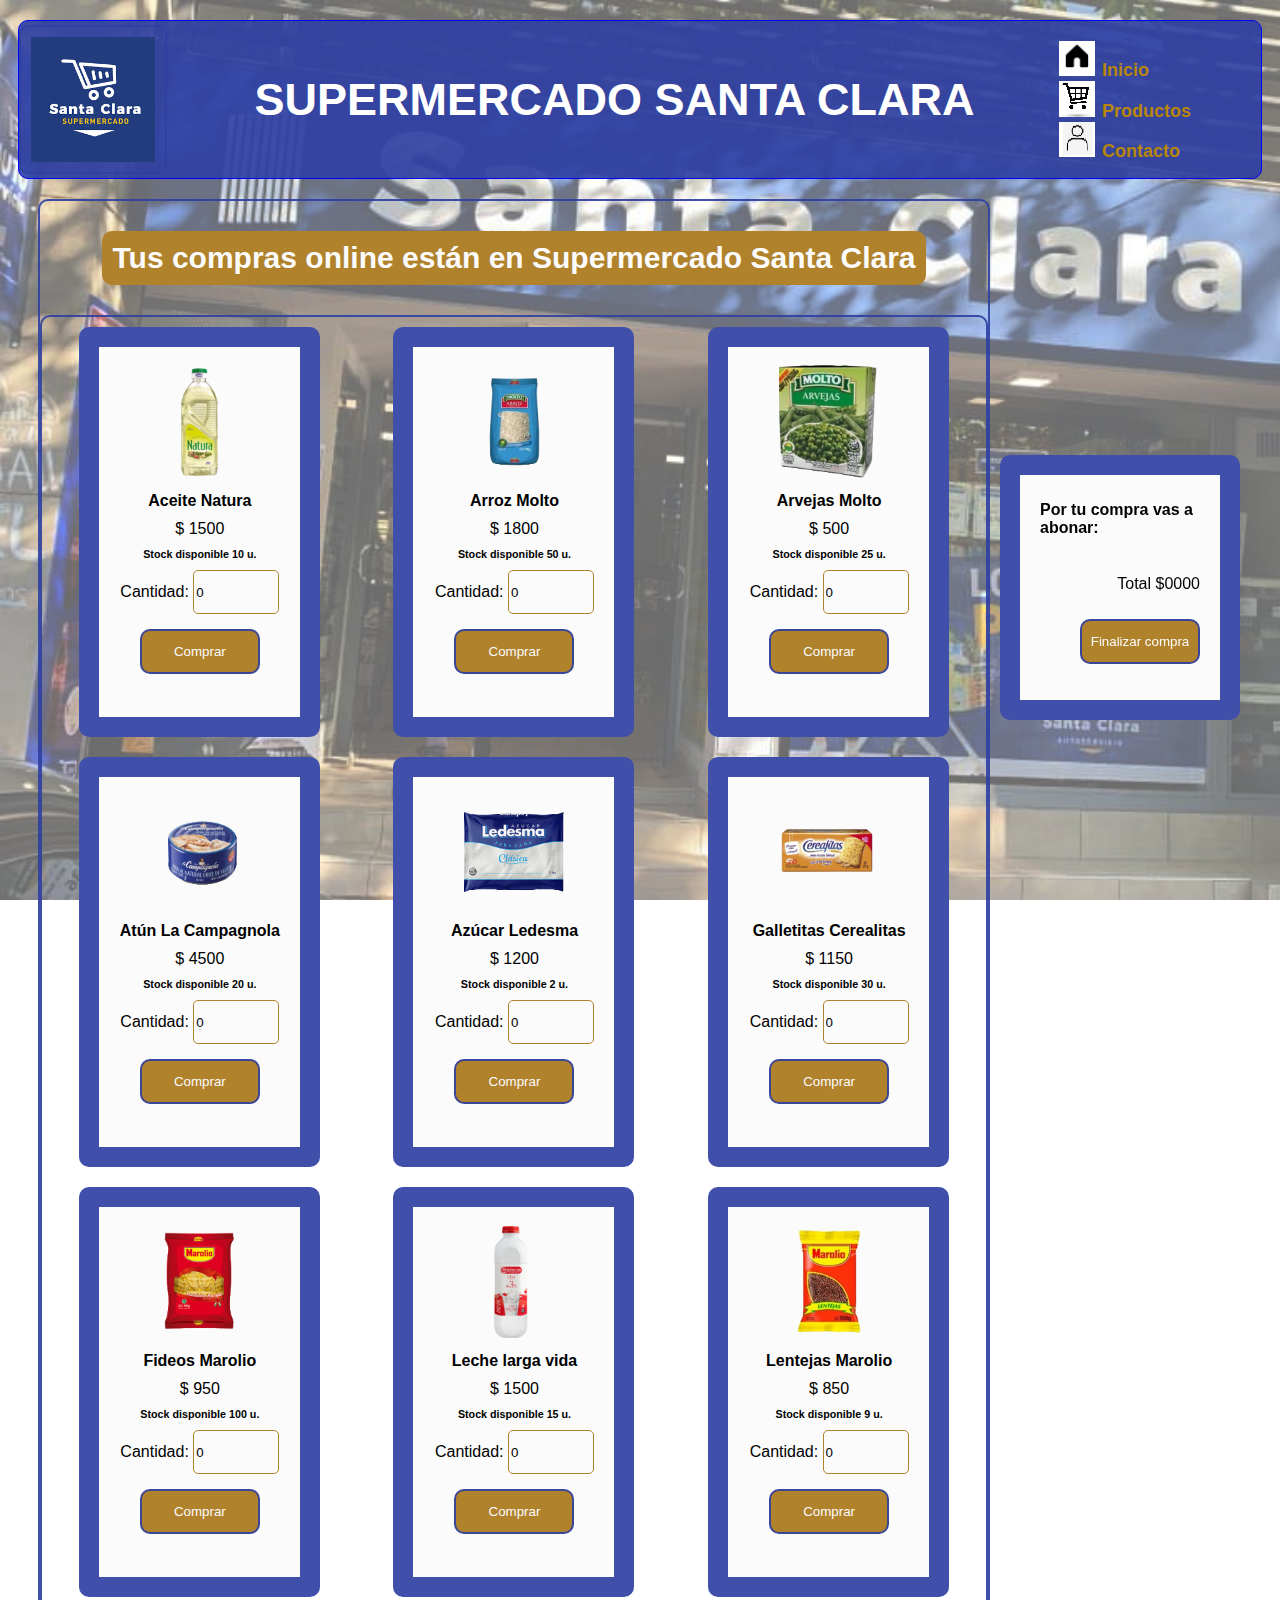
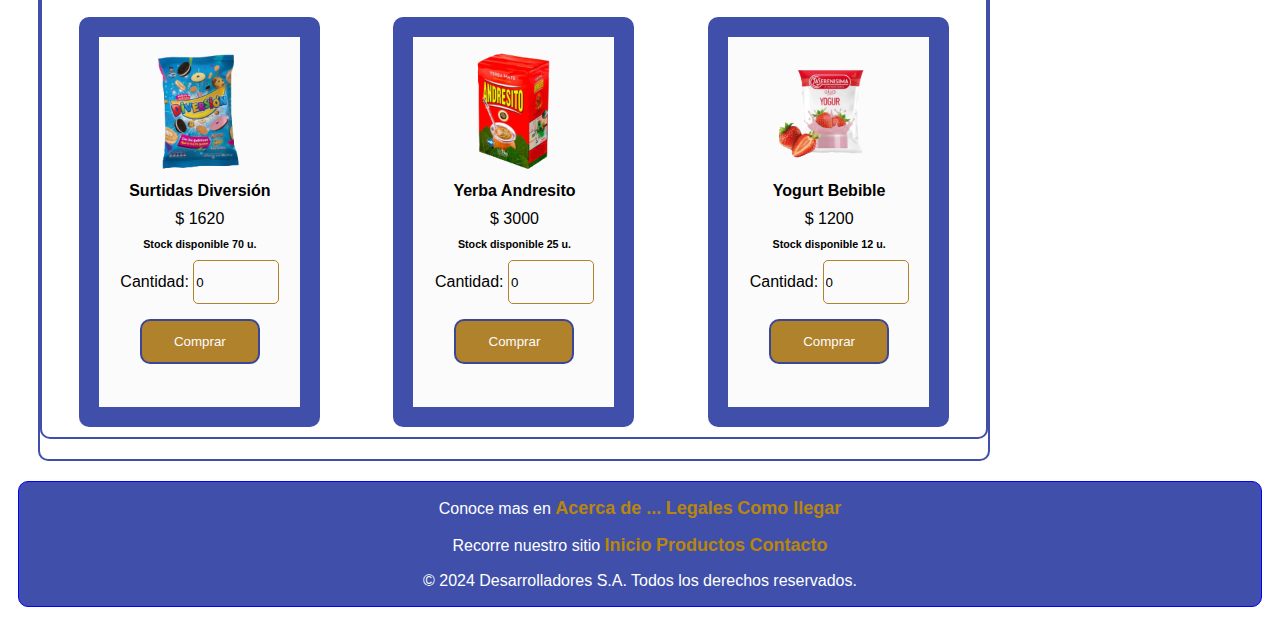
==== productos/productos.html @ 2a6896da "Agregué la pagina al repositorio local" ====
<!DOCTYPE html>
<html lang="en">

<head>
  <meta charset="UTF-8">
  <meta name="viewport" content="width=device-width, initial-scale=1.0">
  <link rel="stylesheet" href="./css/productos.css">
  <title>Productos</title>
</head>

<body>
  <header> <!-- Este es el encabezado de todas las paginas -->
    <img class="logo" src="./imagenes/logo.png" alt="Logo Supermercado ">
    <h1>SUPERMERCADO SANTA CLARA</h1>
    <nav>
      <ul>
        <li class="iconoInicio"><a class="enlace" href="../index.html">Inicio</a></li>
        <li class="iconoCarrito"><a class="enlace" href="./productos.html">Productos</a></li>
        <li class="iconoContacto"><a class="enlace" href="../contacto/contacto.html">Contacto</a></li>
      </ul>
    </nav>
  </header>

  <section>
    <div class="contenedor">
      <h3>Tus compras online están en Supermercado Santa Clara</h3>
      <div class="contenedor2" id="contenedor2">
        <!-- Acá van a aparecer todas las card -->
      </div>
      <div class="derecho">
        <h4>Por tu compra vas a abonar:</h4>
        <p>Total $<span id="total">0000</span></p>
        <button type="button" id="finalizarCompra">Finalizar compra</button>
      </div>
  </section>

  <footer> <!-- Este es el pie de todas las paginas -->
    <nav>
      <p>Conoce mas en <a class="enlace" href="../links/desarrolladores.html">Acerca de ...</a>
        <a class="enlace" href="../links/legales.html">Legales</a>
        <a class="enlace" href="../links/mapa.html">Como llegar</a>
      </p>
      <p>Recorre nuestro sitio <a class="enlace" href="../index.html">Inicio</a>
        <a class="enlace" href="./productos.html">Productos</a>
        <a class="enlace" href="../contacto/contacto.html">Contacto</a>
      </p>
      <p>© 2024 Desarrolladores S.A. Todos los derechos reservados.</p>
    </nav>
  </footer>

  <script src="./js/productos.js"></script>
</body>

</html>
---- productos/css/productos.css ----
header {
  display: flex;
  justify-content: space-between;
  width: auto;
  border: 1px solid blue;
  border-radius: 10px;
  background-color: hsla(231, 55%, 41%, 0.918);
  align-items: center;
  margin: 20px 10px; 
}

header .logo {
  border: 2px solid hsla(231, 55%, 41%, 0.918);
  border-radius: 10px;
  padding: 10px;
  width: 10%;
}

header h1 {
  margin: 0;
  font-size: 45px;
  color: white;
}

header ul {
  margin-top: 20px;
  margin-right: 70px;
}

a {
  text-decoration: none;
  font-weight: bold;
  font-size: large;
}

.iconoInicio {
  list-style-image: url(../imagenes/home.png);
}

.iconoCarrito {
  list-style-image: url(../imagenes/carrito2.jpg);
}

.iconoContacto {
  list-style-image: url(../imagenes/contacto.png);
}

.enlace:hover {

  color: darkgoldenrod;
  cursor: pointer;
}

.enlace:link {
  color: darkgoldenrod;
}


.enlace:active {
  color: darkgoldenrod;
  background-color: aqua;
}

.enlace:visited {
  color: darkgoldenrod;
  background-color: #d6c6e6;
}

body {
  width: auto;
  height: 100%;
  font-family: sans-serif, Verdana, Geneva, Tahoma;
  background-image: url("../imagenes/frente.jpg");
  background-repeat: no-repeat;
  background-size: cover;
  background-attachment: fixed;
}

section h3 {
  color: #fbfbfb;
  font-size: 30px;
  text-align: center;
  padding: 10px;
  background-color: #b1822c;
  border-radius: 10px;
}

.contenedor {
  display: flex;
  flex-wrap: wrap;
  width: 75%;
  height: auto;
  border: 2px solid hsla(231, 55%, 41%, 0.918);
  border-radius: 10px;
  margin-left: 30px;
  justify-content: center;
}

.contenedor2 {
  display: flex;
  flex-wrap: wrap;
  width: 1050px;
  height: auto;
  border: 2px solid hsla(231, 55%, 41%, 0.918);
  border-radius: 10px;
  margin-bottom: 20px;
  justify-content: space-between;
}

.card {
  display: flex;
  flex-wrap: wrap;
  flex-direction: column;
  width: 200px;
  height: 350px;
  margin: 10px auto;
  border: 20px solid hsla(231, 55%, 41%, 0.918);
  border-radius: 10px;
  background-color: #fbfbfb;
  padding-top: 10px;
  padding-bottom: 10px;
  padding-left: 1px;
  align-items: center;
}

.imgProducto {
width: 50%;
margin: 5px;
}

input {
  background-color: #fbfbfb;
  width: 80px;
  height: 40px;
  border: 1px solid #b1822c;
  border-radius: 5px;
}

.card h4 {
  margin: 5px;
  text-align: center;
}

.card h6 {
  margin: 5px;
  text-align: center;
}

.card p {
  margin: 5px;
  text-align: center;
}

button {
  width: 120px;
  height: 45px;
  padding-left: 5px;
  padding-right: 5px;
  margin-bottom: 0px;
  margin-top: 10px;
  background-color: #b1822c;
  border: 2px solid hsla(231, 55%, 41%, 0.918);
  border-radius: 10px;
  cursor: pointer;
  color: #fbfbfb;
}

button p {
  color: #fff;
}

button:hover {
  background-color: #f7c15d;
}

.derecho {
  position: fixed;
  bottom: 180px;
  right: 30px;
  display: flex;
  flex-wrap: wrap;
  flex-direction: column;
  width: 160px;
  height: 200px;
  margin-right: 10px;
  border: 20px solid hsla(231, 55%, 41%, 0.918);
  border-radius: 10px;
  background-color: #fbfbfb;
  padding-top: 5px;
  padding-bottom: 20px;
  padding-left: 20px;
  padding-right: 20px;
  justify-content: right;
  align-items: end;
}

footer {
  width: auto;
  border: solid 1px blue;
  border-radius: 10px;
  background-color: hsla(231, 55%, 41%, 0.918);
  margin: 20px 10px; 
}

footer nav {
  text-align: center;
}

footer p {
  color: white;
}
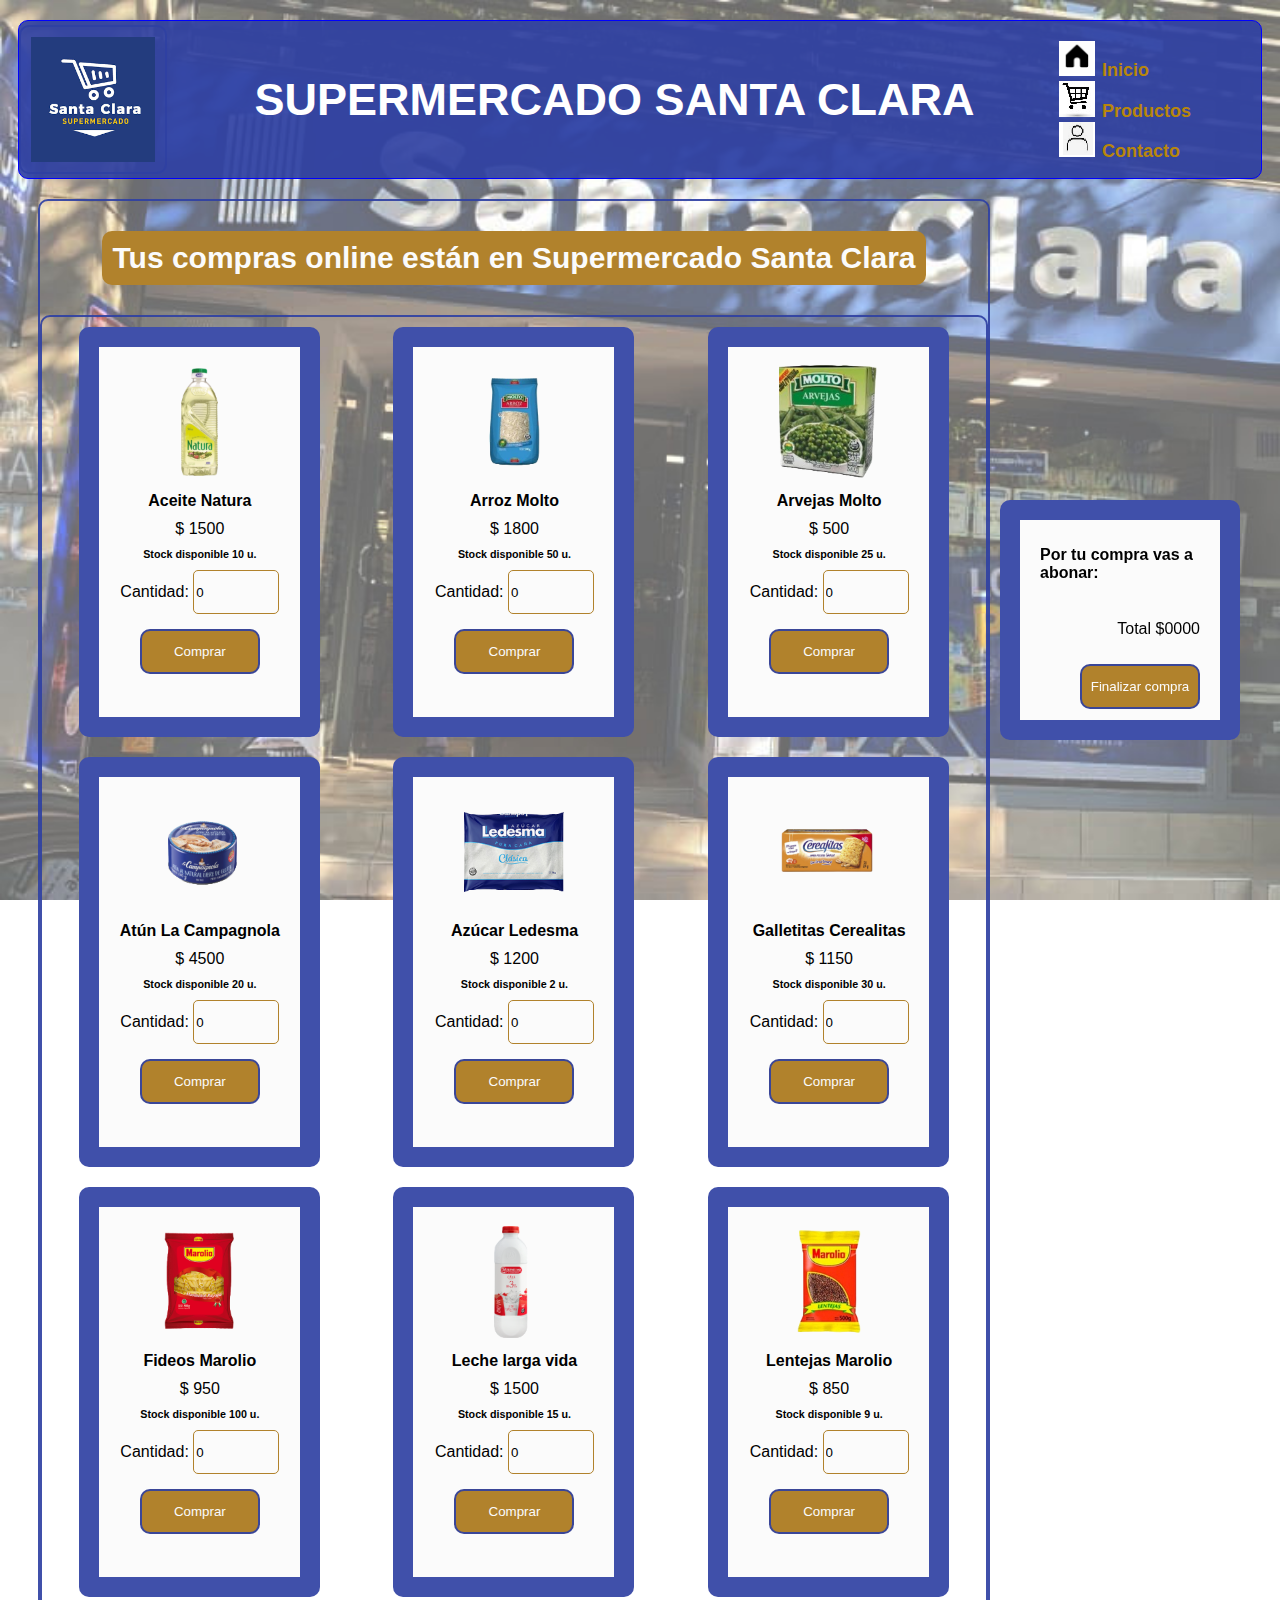
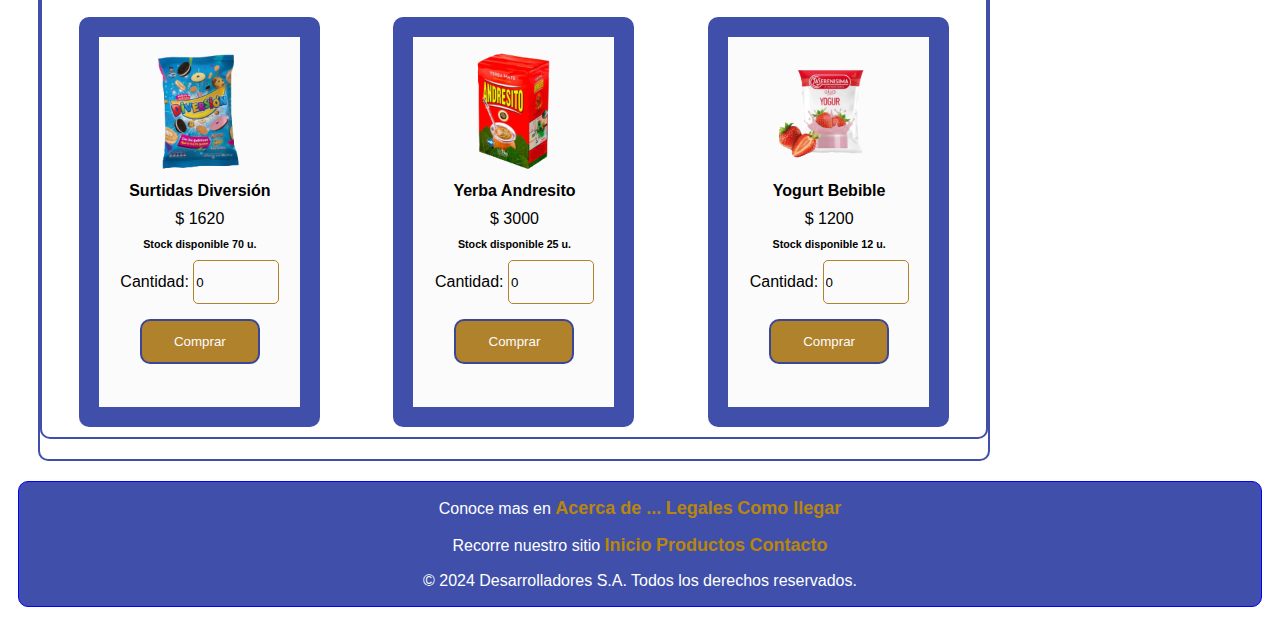
==== commit fdc388f2: "Reemplaze los alert por un div invisible" ====
--- a/productos/productos.html
+++ b/productos/productos.html
@@ -27,6 +27,9 @@
       <div class="contenedor2" id="contenedor2">
         <!-- Acá van a aparecer todas las card -->
       </div>
+      <div id="alerta" class="invisible"><p>Ingrese una cantidad mayor a 0 o dentro del stock.</p></div>
+      <div id="exito" class="invisible"><p>Compra confirmada. Agregue más productos o finalice la compra.</p></div>
+      <div id="finalizada" class="invisible"><p>Su compra a finalizado. Su pedido está en camino. ¡Gracias por su compra!</p></div>
       <div class="derecho">
         <h4>Por tu compra vas a abonar:</h4>
         <p>Total $<span id="total">0000</span></p>
@@ -34,7 +37,10 @@
       </div>
   </section>
 
+
+
   <footer> <!-- Este es el pie de todas las paginas -->
+
     <nav>
       <p>Conoce mas en <a class="enlace" href="../links/desarrolladores.html">Acerca de ...</a>
         <a class="enlace" href="../links/legales.html">Legales</a>
@@ -45,10 +51,14 @@
         <a class="enlace" href="../contacto/contacto.html">Contacto</a>
       </p>
       <p>© 2024 Desarrolladores S.A. Todos los derechos reservados.</p>
+
     </nav>
+
+
   </footer>
 
   <script src="./js/productos.js"></script>
 </body>
 
-</html>+</html>
+
--- a/productos/css/productos.css
+++ b/productos/css/productos.css
@@ -66,11 +66,12 @@
   background-color: #d6c6e6;
 }
 
+
 body {
   width: auto;
   height: 100%;
   font-family: sans-serif, Verdana, Geneva, Tahoma;
-  background-image: url("../imagenes/frente.jpg");
+  background-image: url("../imagenes/frente.jpg"); 
   background-repeat: no-repeat;
   background-size: cover;
   background-attachment: fixed;
@@ -124,12 +125,12 @@
 }
 
 .imgProducto {
-width: 50%;
-margin: 5px;
+  width: 50%;
+  margin: 5px;
 }
 
 input {
-  background-color: #fbfbfb;
+   background-color: #fbfbfb;
   width: 80px;
   height: 40px;
   border: 1px solid #b1822c;
@@ -167,27 +168,132 @@
 
 button p {
   color: #fff;
+
 }
 
 button:hover {
   background-color: #f7c15d;
 }
 
+.invisible {
+  visibility: hidden;
+  position: fixed;
+  bottom: 400px;
+  right: 30px;
+  display: flex;
+  flex-wrap: wrap;
+  flex-direction: column;
+  width: 160px;
+  height: 100px;
+  margin-right: 10px;
+  border: 20px solid hsla(0, 89%, 50%, 0.918);
+  border-radius: 10px;
+  background-color: #fbfbfb;
+  padding-top: 5px;
+  padding-bottom: 20px;
+  padding-left: 20px;
+  padding-right: 20px;
+  justify-content: center;
+  align-items: center;
+  color: red;
+  font-style: italic;
+  font-weight: bold;
+  text-align: center;
+}
+
+.visible {
+  visibility: visible;
+  position: fixed;
+  bottom: 400px;
+  right: 30px;
+  display: flex;
+  flex-wrap: wrap;
+  flex-direction: column;
+  width: 160px;
+  height: 100px;
+  margin-right: 10px;
+  border: 20px solid hsla(0, 89%, 50%, 0.918);
+  border-radius: 10px;
+  background-color: #fbfbfb;
+  padding-top: 5px;
+  padding-bottom: 20px;
+  padding-left: 20px;
+  padding-right: 20px;
+  justify-content: center;
+  align-items: center;
+  color: red;
+  font-style: italic;
+  font-weight: bold;
+  text-align: center;
+}
+
+.visible2 {
+  visibility: visible;
+  position: fixed;
+  bottom: 400px;
+  right: 30px;
+  display: flex;
+  flex-wrap: wrap;
+  flex-direction: column;
+  width: 160px;
+  height: 100px;
+  margin-right: 10px;
+  border: 20px solid greenyellow;
+  border-radius: 10px;
+  background-color: #fbfbfb;
+  padding-top: 5px;
+  padding-bottom: 20px;
+  padding-left: 20px;
+  padding-right: 20px;
+  justify-content: center;
+  align-items: center;
+  color: green;
+  font-style: italic;
+  font-weight: bold;
+  text-align: center;
+}
+
+.visible3 {
+  visibility: visible;
+  position: fixed;
+  bottom: 400px;
+  right: 30px;
+  display: flex;
+  flex-wrap: wrap;
+  flex-direction: column;
+  width: 160px;
+  height: 100px;
+  margin-right: 10px;
+  border: 20px solid hsla(231, 55%, 41%, 0.918);
+  border-radius: 10px;
+  background-color: #fbfbfb;
+  padding-top: 5px;
+  padding-bottom: 20px;
+  padding-left: 20px;
+  padding-right: 20px;
+  justify-content: center;
+  align-items: center;
+  color: blue;
+  font-style: italic;
+  font-weight: bold;
+  text-align: center;
+}
+
 .derecho {
   position: fixed;
-  bottom: 180px;
-  right: 30px;
-  display: flex;
-  flex-wrap: wrap;
-  flex-direction: column;
-  width: 160px;
-  height: 200px;
+  bottom: 160px;
+  right: 30px;
+  display: flex;
+  flex-wrap: wrap;
+  flex-direction: column;
+  width: 160px;
+  height: 190px;
   margin-right: 10px;
   border: 20px solid hsla(231, 55%, 41%, 0.918);
   border-radius: 10px;
   background-color: #fbfbfb;
   padding-top: 5px;
-  padding-bottom: 20px;
+  padding-bottom: 5px;
   padding-left: 20px;
   padding-right: 20px;
   justify-content: right;
@@ -199,7 +305,7 @@
   border: solid 1px blue;
   border-radius: 10px;
   background-color: hsla(231, 55%, 41%, 0.918);
-  margin: 20px 10px; 
+  margin: 20px 10px;
 }
 
 footer nav {
